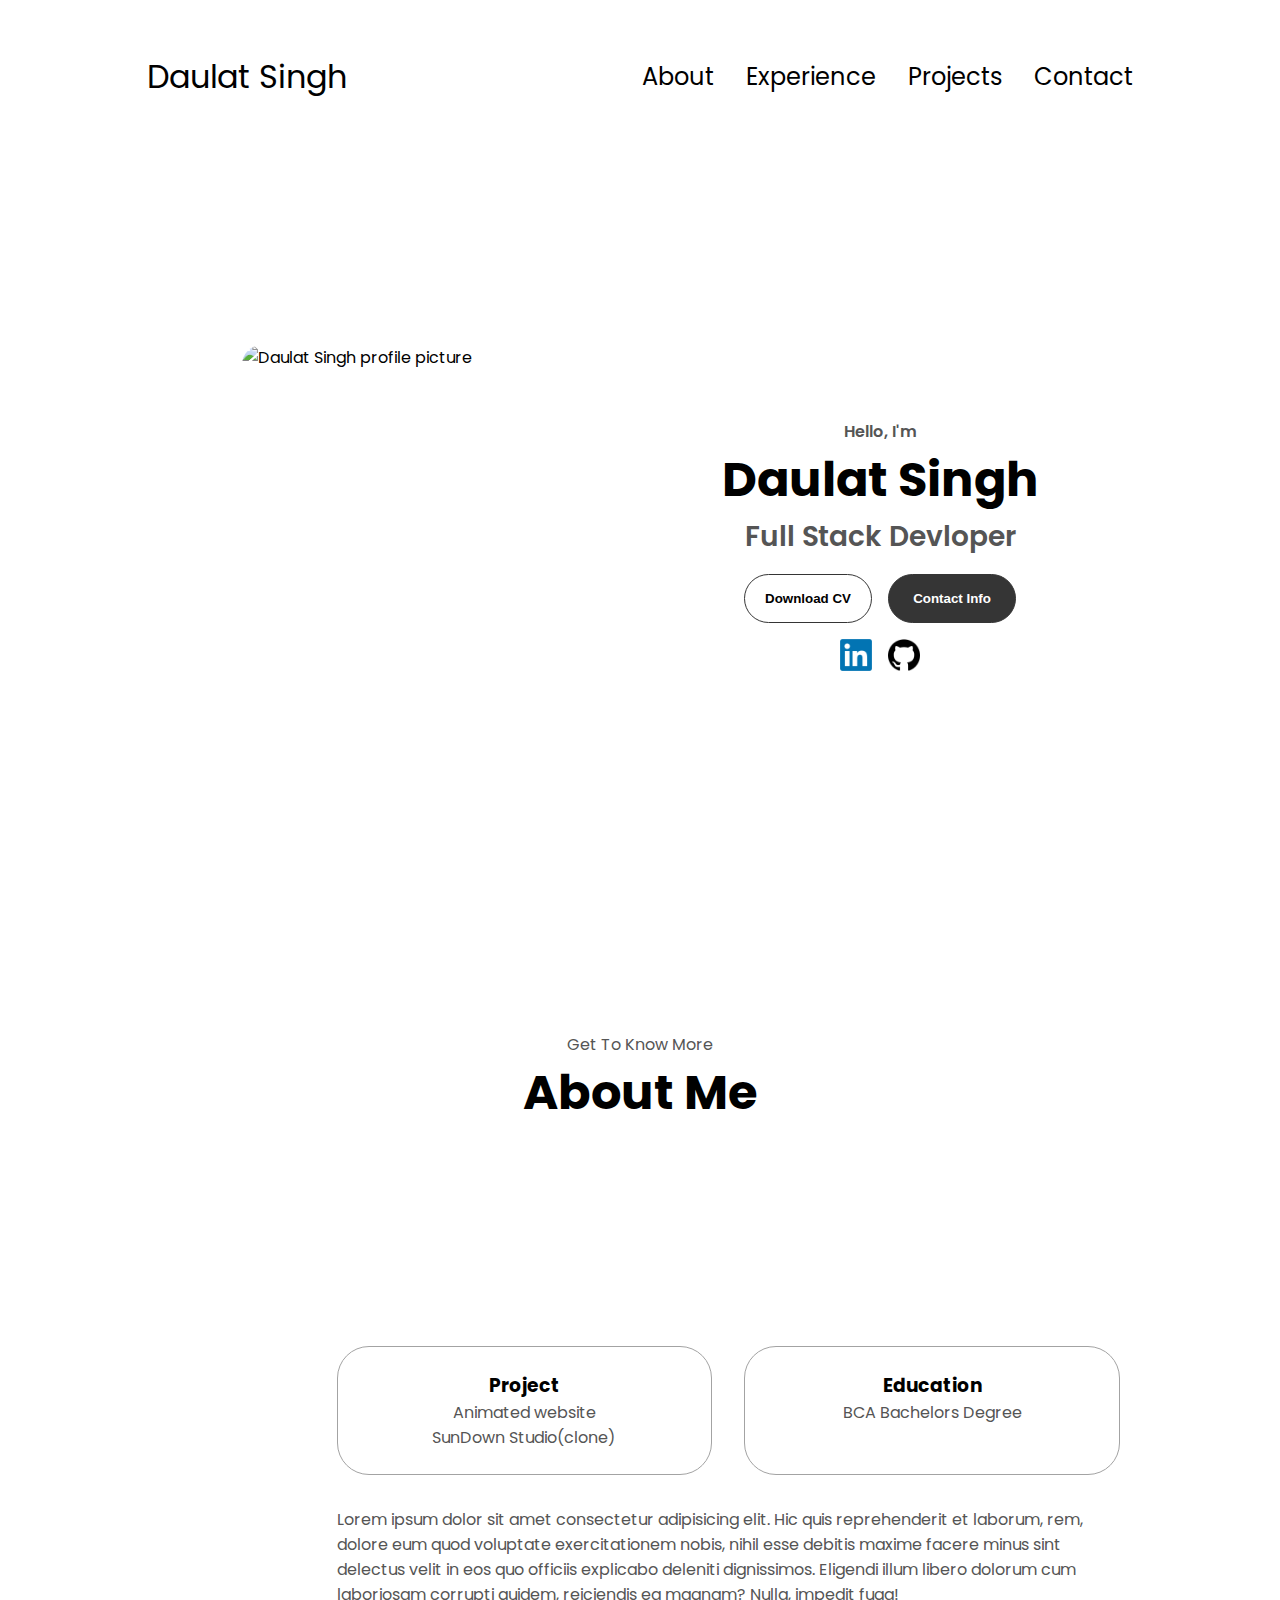
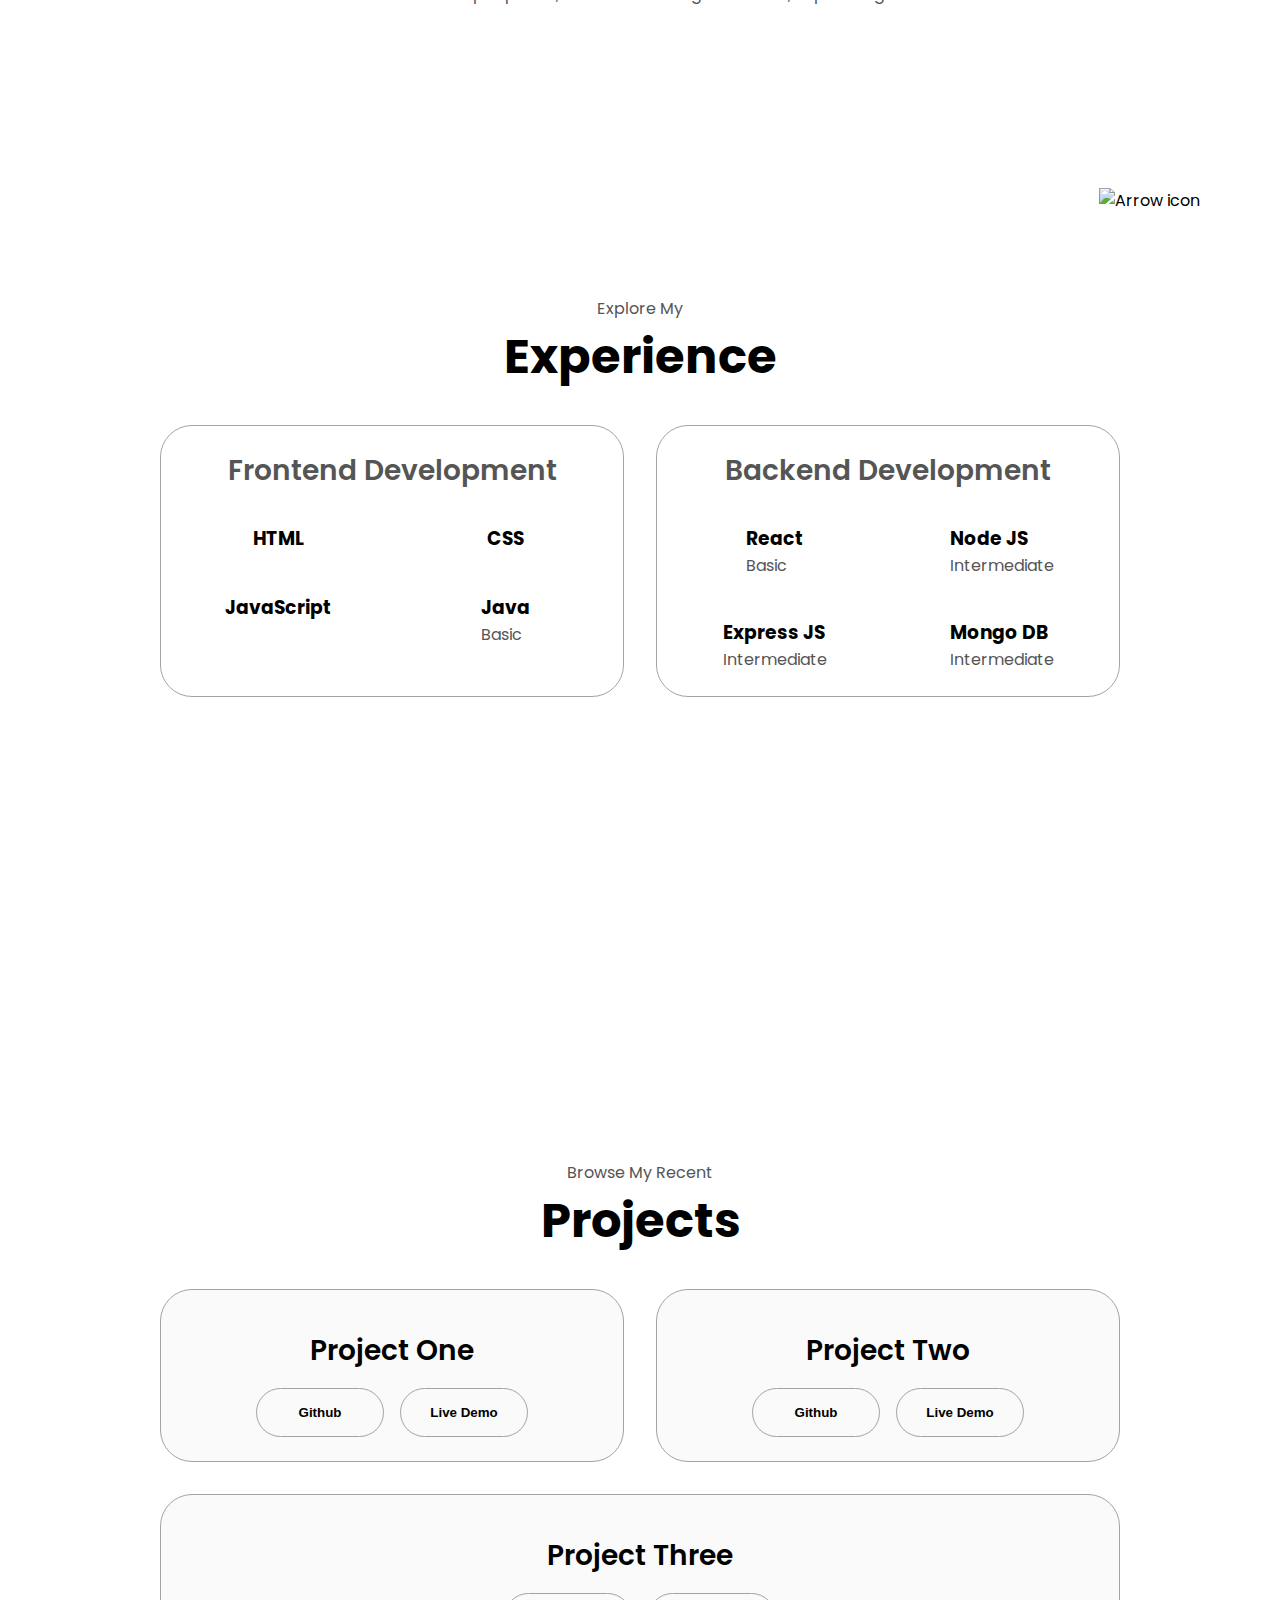
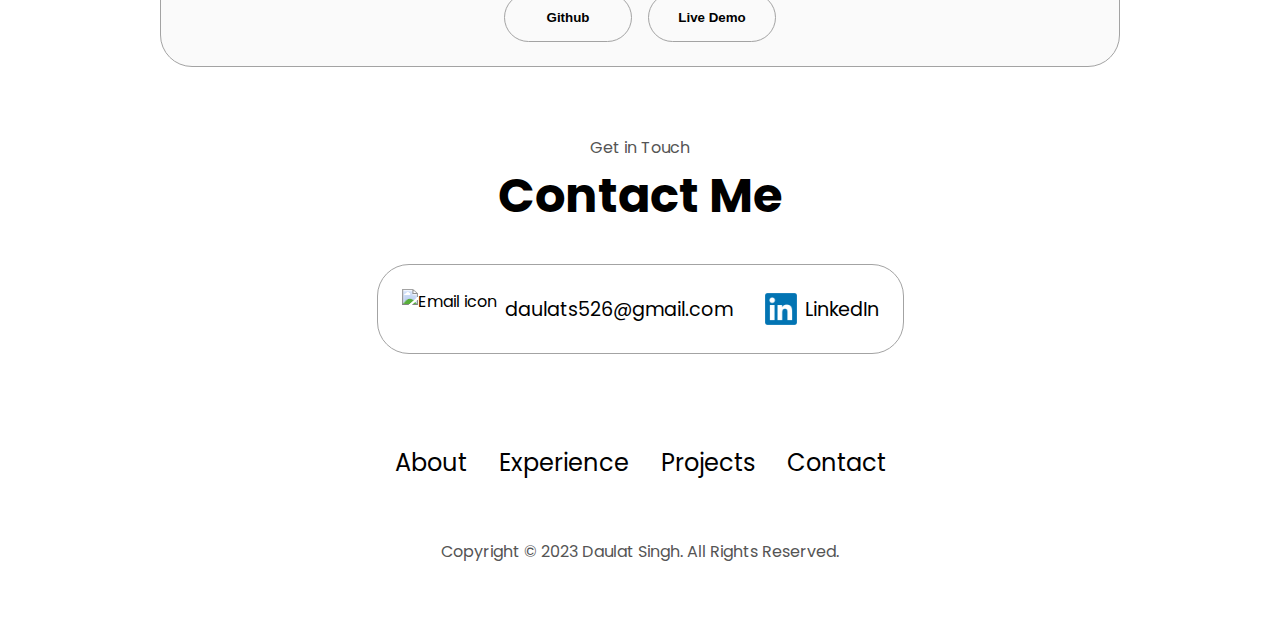
==== index.html @ 548c09a3 "Rename selfweb.html to index.html" ====
<!DOCTYPE html>
<html lang="en">
  <head>
    <meta charset="UTF-8" />
    <meta http-equiv="X-UA-Compatible" content="IE=edge" />
    <meta name="viewport" content="width=device-width, initial-scale=1.0" />
    <title>My Portfolio</title>
    <link rel="stylesheet" href="./selfstyle.css" />
    
  </head>
  <body>
    <nav id="desktop-nav">
      <div class="logo">Daulat Singh</div>
      <div>
        <ul class="nav-links">
          <li><a href="#about">About</a></li>
          <li><a href="#experience">Experience</a></li>
          <li><a href="#projects">Projects</a></li>
          <li><a href="#contact">Contact</a></li>
        </ul>
      </div>
    </nav>
    <nav id="hamburger-nav">
      <div class="logo">Daulat Singh</div>
      <div class="hamburger-menu">
        <div class="hamburger-icon" onclick="toggleMenu()">
          <span></span>
          <span></span>
          <span></span>
        </div>
        <div class="menu-links">
          <li><a href="#about" onclick="toggleMenu()">About</a></li>
          <li><a href="#experience" onclick="toggleMenu()">Experience</a></li>
          <li><a href="#projects" onclick="toggleMenu()">Projects</a></li>
          <li><a href="#contact" onclick="toggleMenu()">Contact</a></li>
        </div>
      </div>
    </nav>
    <section id="profile">
      <div class="section__pic-container">
        <img src="./IMG_2641.jpg" alt="Daulat Singh profile picture" />
      </div>
      <div class="section__text">
        <p class="section__text__p1">Hello, I'm</p>
        <h1 class="title">Daulat Singh</h1>
        <p class="section__text__p2">Full Stack Devloper</p>
        <div class="btn-container">
          <button
            class="btn btn-color-2"
            onclick="window.open('./assets/resume-example.pdf')"
          >
            Download CV
          </button>
          <button class="btn btn-color-1" onclick="location.href='./#contact'">
            Contact Info
          </button>
        </div>
        <div id="socials-container">
          <img
            src="./LinkedIn_logo_initials.png.webp"
            alt="My LinkedIn profile"
            class="icon"
            onclick="location.href='https://linkedin.com/'"
          />
          <img
            src="./github.png"
            alt="My Github profile"
            class="icon"
            onclick="location.href='https://github.com/'"
          />
        </div>
      </div>
    </section>
    <section id="about">
      <p class="section__text__p1">Get To Know More</p>
      <h1 class="title">About Me</h1>
      <div class="section-container">
        <div class="section__pic-container">
         
        </div>
        <div class="about-details-container">
          <div class="about-containers">
            <div class="details-container">
         
              <h3>Project</h3>
              <p>Animated website <br />SunDown Studio(clone)</p>
            </div>
            <div class="details-container">
             
              <h3>Education</h3>
              <p>BCA Bachelors Degree</p>
            </div>
          </div>
          <div class="text-container">
            <p>
              Lorem ipsum dolor sit amet consectetur adipisicing elit. Hic quis
              reprehenderit et laborum, rem, dolore eum quod voluptate
              exercitationem nobis, nihil esse debitis maxime facere minus sint
              delectus velit in eos quo officiis explicabo deleniti dignissimos.
              Eligendi illum libero dolorum cum laboriosam corrupti quidem,
              reiciendis ea magnam? Nulla, impedit fuga!
            </p>
          </div>
        </div>
      </div>
      <img
        src="./assets/arrow.png"
        alt="Arrow icon"
        class="icon arrow"
        onclick="location.href='./#experience'"
      />
    </section>
    <section id="experience">
      <p class="section__text__p1">Explore My</p>
      <h1 class="title">Experience</h1>
      <div class="experience-details-container">
        <div class="about-containers">
          <div class="details-container">
            <h2 class="experience-sub-title">Frontend Development</h2>
            <div class="article-container">
              <article>
               
                <div>
                  <h3>HTML</h3>
                </div>
              </article>
              <article>
                
                <div>
                  <h3>CSS</h3>
                </div>
              </article>
              
              <article>
                <div>
                  <h3>JavaScript</h3>
                </div>
              </article>
              <article>
                <div>
                  <h3>Java</h3>
                  <p>Basic</p>
                </div>
              </article>
            </div>
          </div>
          <div class="details-container">
            <h2 class="experience-sub-title">Backend Development</h2>
            <div class="article-container">
              <article>
                <div>
                <h3>React</h3>
                <p>Basic</p>
                </div>
              </article>
              <article>
                <div>
                  <h3>Node JS</h3>
                  <p>Intermediate</p>
                </div>
              </article>
              <article>
                <div>
                  <h3>Express JS</h3>
                  <p>Intermediate</p>
                </div>
              </article>
              <article>
                <div>
                  <h3>Mongo DB</h3>
                  <p>Intermediate</p>
                </div>
              </article>
            </div>
          </div>
        </div>
      </div>
    </section>
    <section id="projects">
      <p class="section__text__p1">Browse My Recent</p>
      <h1 class="title">Projects</h1>
      <div class="experience-details-container">
        <div class="about-containers">
          <div class="details-container color-container">
            <div class="article-container">
            
            </div>
            <h2 class="experience-sub-title project-title">Project One</h2>
            <div class="btn-container">
              <button
                class="btn btn-color-2 project-btn"
                onclick="location.href='https://github.com/'"
              >
                Github
              </button>
              <button
                class="btn btn-color-2 project-btn"
                onclick="location.href='https://github.com/'"
              >
                Live Demo
              </button>
            </div>
          </div>
          <div class="details-container color-container">
            <div class="article-container">
            </div>
            <h2 class="experience-sub-title project-title">Project Two</h2>
            <div class="btn-container">
              <button
                class="btn btn-color-2 project-btn"
                onclick="location.href='https://github.com/'"
              >
                Github
              </button>
              <button
                class="btn btn-color-2 project-btn"
                onclick="location.href='https://github.com/'"
              >
                Live Demo
              </button>
            </div>
          </div>
          <div class="details-container color-container">
            <div class="article-container">
            </div>
            <h2 class="experience-sub-title project-title">Project Three</h2>
            <div class="btn-container">
              <button
                class="btn btn-color-2 project-btn"
                onclick="location.href='https://github.com/'"
              >
                Github
              </button>
              <button
                class="btn btn-color-2 project-btn"
                onclick="location.href='https://github.com/'"
              >
                Live Demo
              </button>
            </div>
          </div>
        </div>
      </div>
    
    </section>
    <section id="contact">
      <p class="section__text__p1">Get in Touch</p>
      <h1 class="title">Contact Me</h1>
      <div class="contact-info-upper-container">
        <div class="contact-info-container">
          <img
            src="./email.png"
            alt="Email icon"
            class="icon contact-icon email-icon"
          />
          <p><a href="mailto:daulats526@gmail.com">daulats526@gmail.com</a></p>
        </div>
        <div class="contact-info-container">
          <img
            src="./LinkedIn_logo_initials.png.webp"
            alt="LinkedIn icon"
            class="icon contact-icon"
          />
          <p><a href="https://www.linkedin.com">LinkedIn</a></p>
        </div>
      </div>
    </section>
    <footer>
      <nav>
        <div class="nav-links-container">
          <ul class="nav-links">
            <li><a href="#about">About</a></li>
            <li><a href="#experience">Experience</a></li>
            <li><a href="#projects">Projects</a></li>
            <li><a href="#contact">Contact</a></li>
          </ul>
        </div>
      </nav>
      <p>Copyright &#169; 2023 Daulat Singh. All Rights Reserved.</p>
    </footer>
    <script >
      function toggleMenu() {
  const menu = document.querySelector(".menu-links");
  const icon = document.querySelector(".hamburger-icon");
  menu.classList.toggle("open");
  icon.classList.toggle("open");
}
    </script>
  </body>
</html>
---- selfstyle.css ----
@import url("https://fonts.googleapis.com/css2?family=Poppins:wght@300;400;500;600&display=swap");

* {
  margin: 0;
  padding: 0;
}

body {
  font-family: "Poppins", sans-serif;
}

html {
  scroll-behavior: smooth;
}

p {
  color: rgb(85, 85, 85);
}

/* TRANSITION */

a,
.btn {
  transition: all 300ms ease;
}

/* DESKTOP NAV */

nav,
.nav-links {
  display: flex;
}

nav {
  justify-content: space-around;
  align-items: center;
  height: 17vh;
}

.nav-links {
  gap: 2rem;
  list-style: none;
  font-size: 1.5rem;
}

a {
  color: black;
  text-decoration: none;
  text-decoration-color: white;
}

a:hover {
  color: grey;
  text-decoration: underline;
  text-underline-offset: 1rem;
  text-decoration-color: rgb(181, 181, 181);
}

.logo {
  font-size: 2rem;
}

.logo:hover {
  cursor: default;
}

/* HAMBURGER MENU */

#hamburger-nav {
  display: none;
}

.hamburger-menu {
  position: relative;
  display: inline-block;
}

.hamburger-icon {
  display: flex;
  flex-direction: column;
  justify-content: space-between;
  height: 24px;
  width: 30px;
  cursor: pointer;
}

.hamburger-icon span {
  width: 100%;
  height: 2px;
  background-color: black;
  transition: all 0.3 ease-in-out;
}

.menu-links {
  position: absolute;
  top: 100%;
  right: 0;
  background-color: white;
  width: fit-content;
  max-height: 0;
  overflow: hidden;
  transition: all 0.3 ease-in-out;
}

.menu-links a {
  display: block;
  padding: 10px;
  text-align: center;
  font-size: 1.5rem;
  color: black;
  text-decoration: none;
  transition: all 0.3 ease-in-out;
}

.menu-links li {
  list-style: none;
}

.menu-links.open {
  max-height: 300px;
}

.hamburger-icon.open span:first-child {
  transform: rotate(45deg) translate(10px, 5px);
}

.hamburger-icon.open span:nth-child(2) {
  opacity: 0;
}

.hamburger-icon.open span:last-child {
  transform: rotate(-45deg) translate(10px, -5px);
}

.hamburger-icon span:first-child {
  transform: none;
}

.hamburger-icon span:first-child {
  opacity: 1;
}

.hamburger-icon span:first-child {
  transform: none;
}

/* SECTIONS */

section {
  padding-top: 4vh;
  height: 96vh;
  margin: 0 10rem;
  box-sizing: border-box;
  min-height: fit-content;
}

.section-container {
  display: flex;
}

/* PROFILE SECTION */

#profile {
  display: flex;
  justify-content: center;
  gap: 5rem;
  height: 80vh;
}

.section__pic-container img {
  display: flex;
  height: 310px;
  width: 250px;
  margin: auto 0;
  border-radius: 20px;
}


.section__text {
  align-self: center;
  text-align: center;
}

.section__text p {
  font-weight: 600;
}

.section__text__p1 {
  text-align: center;
}

.section__text__p2 {
  font-size: 1.75rem;
  margin-bottom: 1rem;
}

.title {
  font-size: 3rem;
  text-align: center;
}

#socials-container {
  display: flex;
  justify-content: center;
  margin-top: 1rem;
  gap: 1rem;
}

/* ICONS */

.icon {
  cursor: pointer;
  height: 2rem;
}

/* BUTTONS */

.btn-container {
  display: flex;
  justify-content: center;
  gap: 1rem;
}

.btn {
  font-weight: 600;
  transition: all 300ms ease;
  padding: 1rem;
  width: 8rem;
  border-radius: 2rem;
}

.btn-color-1,
.btn-color-2 {
  border: rgb(53, 53, 53) 0.1rem solid;
}

.btn-color-1:hover,
.btn-color-2:hover {
  cursor: pointer;
}

.btn-color-1,
.btn-color-2:hover {
  background: rgb(53, 53, 53);
  color: white;
}

.btn-color-1:hover {
  background: rgb(0, 0, 0);
}

.btn-color-2 {
  background: none;
}

.btn-color-2:hover {
  border: rgb(255, 255, 255) 0.1rem solid;
}

.btn-container {
  gap: 1rem;
}

/* ABOUT SECTION */

#about {
  position: relative;
}

.about-containers {
  gap: 2rem;
  margin-bottom: 2rem;
  margin-top: 2rem;
}

.about-details-container {
  justify-content: center;
  flex-direction: column;
}

.about-containers,
.about-details-container {
  display: flex;
}

.about-pic {
  border-radius: 2rem;
}

.arrow {
  position: absolute;
  right: -5rem;
  bottom: 2.5rem;
}

.details-container {
  padding: 1.5rem;
  flex: 1;
  background: white;
  border-radius: 2rem;
  border: rgb(53, 53, 53) 0.1rem solid;
  border-color: rgb(163, 163, 163);
  text-align: center;
}

.section-container {
  gap: 4rem;
  height: 80%;
}

.section__pic-container {
  height: 400px;
  width: 400px;
  margin: auto 0;
}

/* EXPERIENCE SECTION */

#experience {
  position: relative;
}

.experience-sub-title {
  color: rgb(85, 85, 85);
  font-weight: 600;
  font-size: 1.75rem;
  margin-bottom: 2rem;
}

.experience-details-container {
  display: flex;
  justify-content: center;
  flex-direction: column;
}

.article-container {
  display: flex;
  text-align: initial;
  flex-wrap: wrap;
  flex-direction: row;
  gap: 2.5rem;
  justify-content: space-around;
}

article {
  display: flex;
  width: 10rem;
  justify-content: space-around;
  gap: 0.5rem;
}

article .icon {
  cursor: default;
}

/* PROJECTS SECTION */

#projects {
  position: relative;
}

.color-container {
  border-color: rgb(163, 163, 163);
  background: rgb(250, 250, 250);
}

.project-img {
  border-radius: 2rem;
  width: 90%;
  height: 90%;
}

.project-title {
  margin: 1rem;
  color: black;
}

.project-btn {
  color: black;
  border-color: rgb(163, 163, 163);
}

/* CONTACT */

#contact {
  display: flex;
  justify-content: center;
  flex-direction: column;
  height: 70vh;
}

.contact-info-upper-container {
  display: flex;
  justify-content: center;
  border-radius: 2rem;
  border: rgb(53, 53, 53) 0.1rem solid;
  border-color: rgb(163, 163, 163);
  background: (250, 250, 250);
  margin: 2rem auto;
  padding: 0.5rem;
}

.contact-info-container {
  display: flex;
  align-items: center;
  justify-content: center;
  gap: 0.5rem;
  margin: 1rem;
}

.contact-info-container p {
  font-size: larger;
}

.contact-icon {
  cursor: default;
}

.email-icon {
  height: 2.5rem;
}

/* FOOTER SECTION */

footer {
  height: 26vh;
  margin: 0 1rem;
}

footer p {
  text-align: center;
}
/* mediaqurry */

@media screen and (max-width: 1400px) {
    #profile {
      height: 83vh;
      margin-bottom: 6rem;
    }
    .about-containers {
      flex-wrap: wrap;
    }
    #contact,
    #projects {
      height: fit-content;
    }
  }
  
  @media screen and (max-width: 1200px) {
    #desktop-nav {
      display: none;
    }
    #hamburger-nav {
      display: flex;
    }
    #experience,
    .experience-details-container {
      margin-top: 2rem;
    }
    #profile,
    .section-container {
      display: block;
    }
    .arrow {
      display: none;
    }
    section,
    .section-container {
      height: fit-content;
    }
    section {
      margin: 0 5%;
    }
    .section__pic-container {
      width: 275px;
      height: 275px;
      margin: 0 auto 2rem;
    }
    .about-containers {
      margin-top: 0;
    }
  }
  
  @media screen and (max-width: 600px) {
    #contact,
    footer {
      height: 40vh;
    }
    #profile {
      height: 83vh;
      margin-bottom: 0;
    }
    article {
      font-size: 1rem;
    }
    footer nav {
      height: fit-content;
      margin-bottom: 2rem;
    }
    .about-containers,
    .contact-info-upper-container,
    .btn-container {
      flex-wrap: wrap;
    }
    .contact-info-container {
      margin: 0;
    }
    .contact-info-container p,
    .nav-links li a {
      font-size: 1rem;
    }
    .experience-sub-title {
      font-size: 1.25rem;
    }
    .logo {
      font-size: 1.5rem;
    }
    .nav-links {
      flex-direction: column;
      gap: 0.5rem;
      text-align: center;
    }
    .section__pic-container {
      width: auto;
      height: 46vw;
      justify-content: center;
    }
    .section__text__p2 {
      font-size: 1.25rem;
    }
    .title {
      font-size: 2rem;
    }
    .text-container {
      text-align: justify;
    }
  }
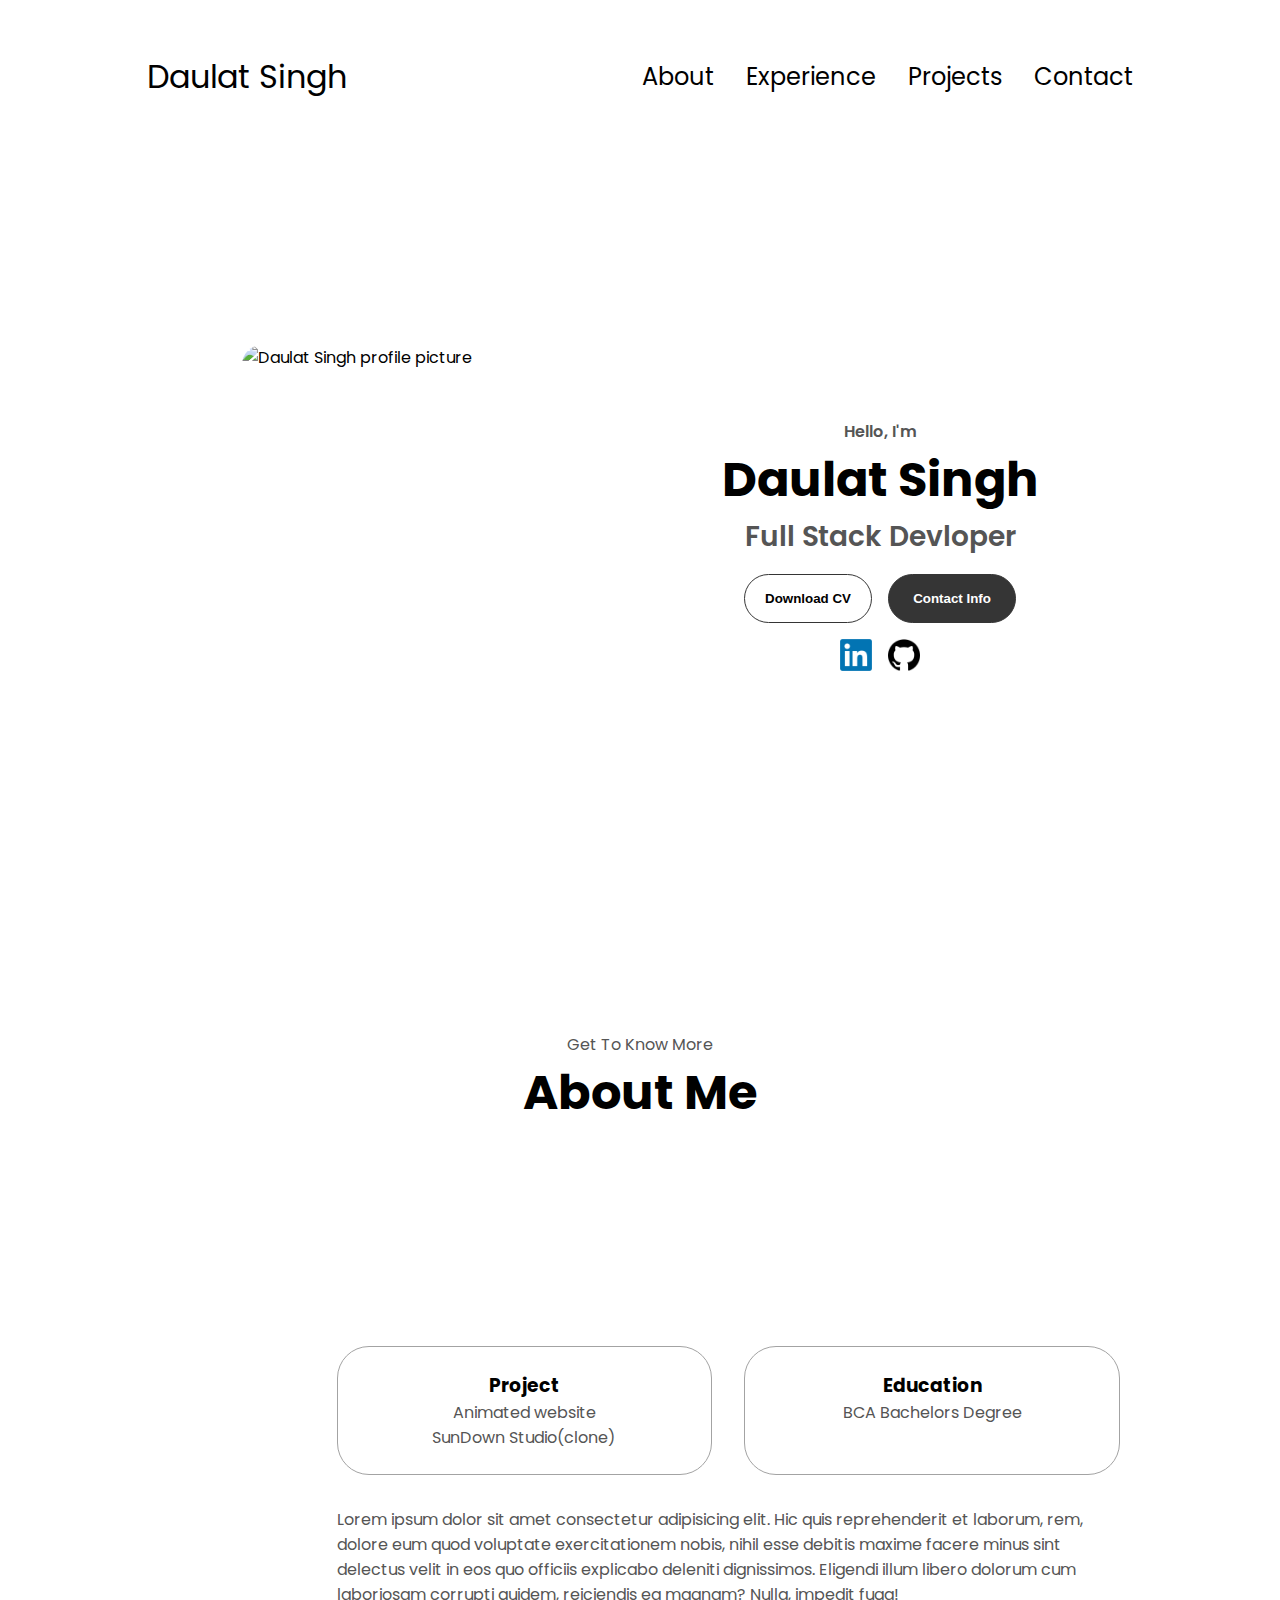
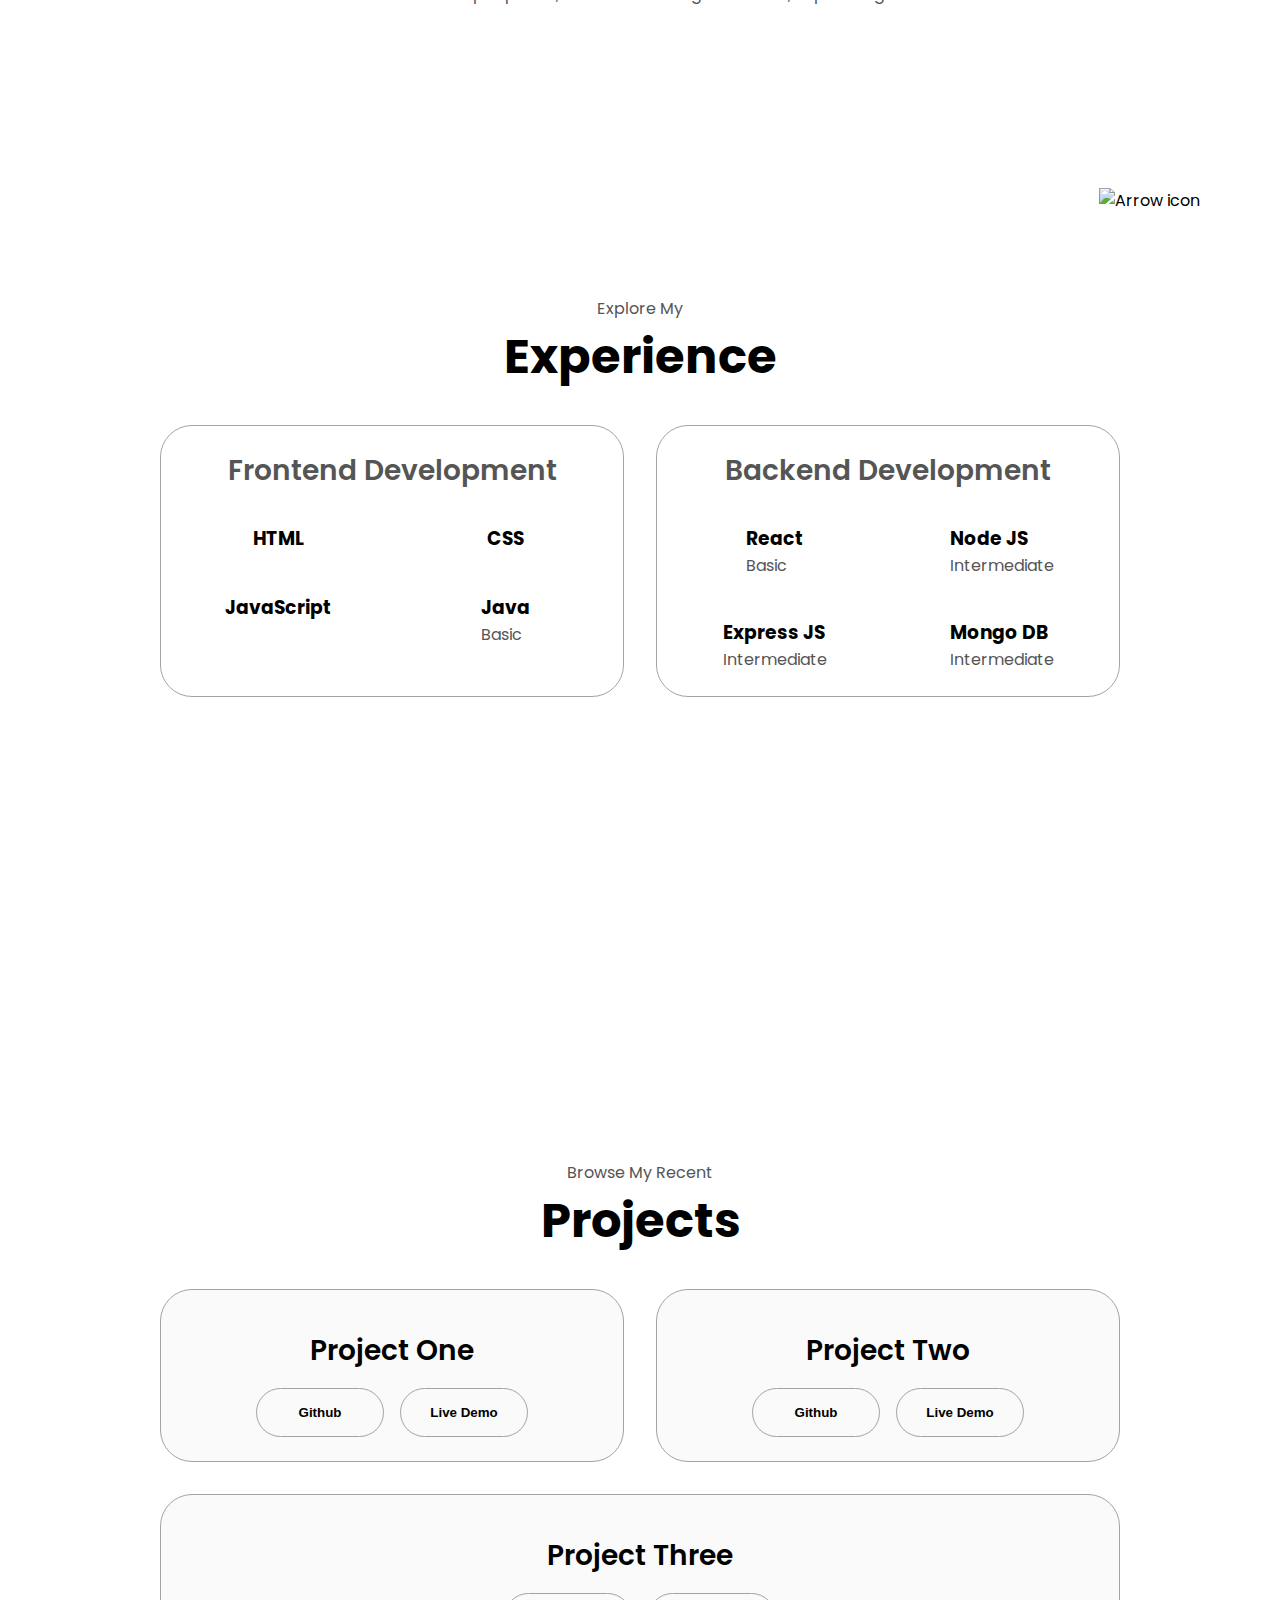
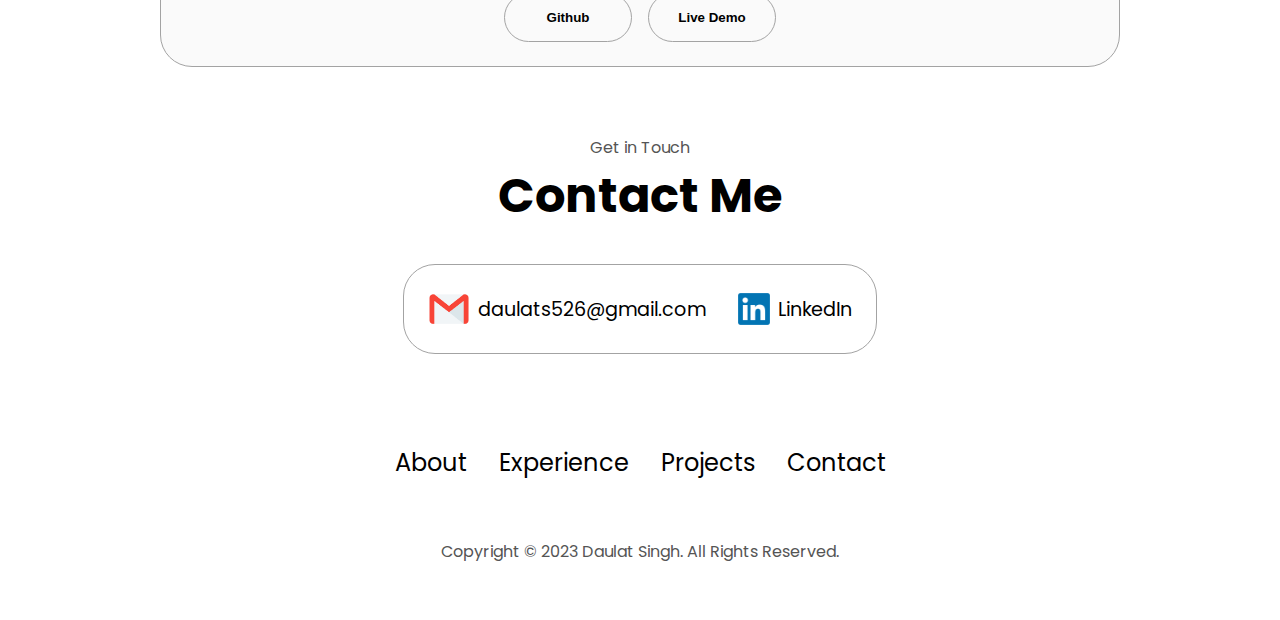
==== commit 80f360e2: "Update index.html" ====
--- a/index.html
+++ b/index.html
@@ -249,7 +249,7 @@
       <div class="contact-info-upper-container">
         <div class="contact-info-container">
           <img
-            src="./email.png"
+            src="./Email.png"
             alt="Email icon"
             class="icon contact-icon email-icon"
           />
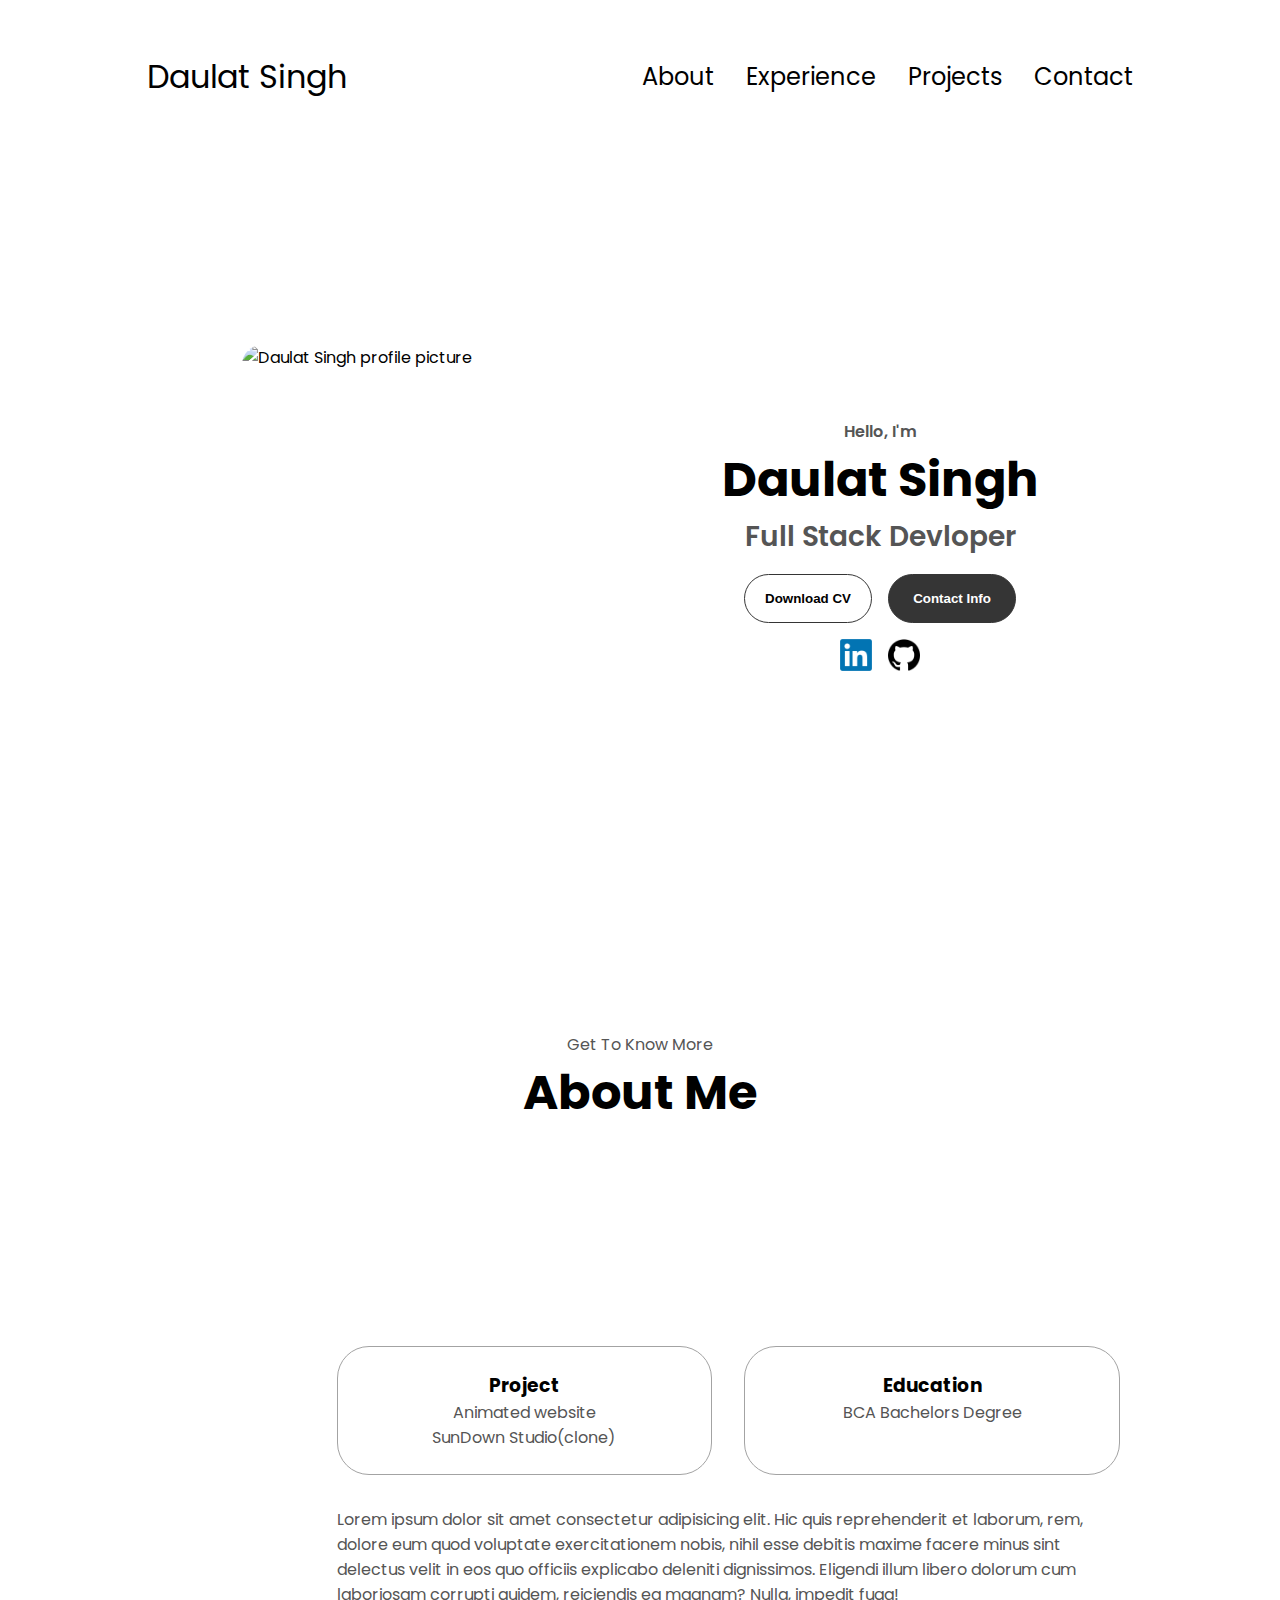
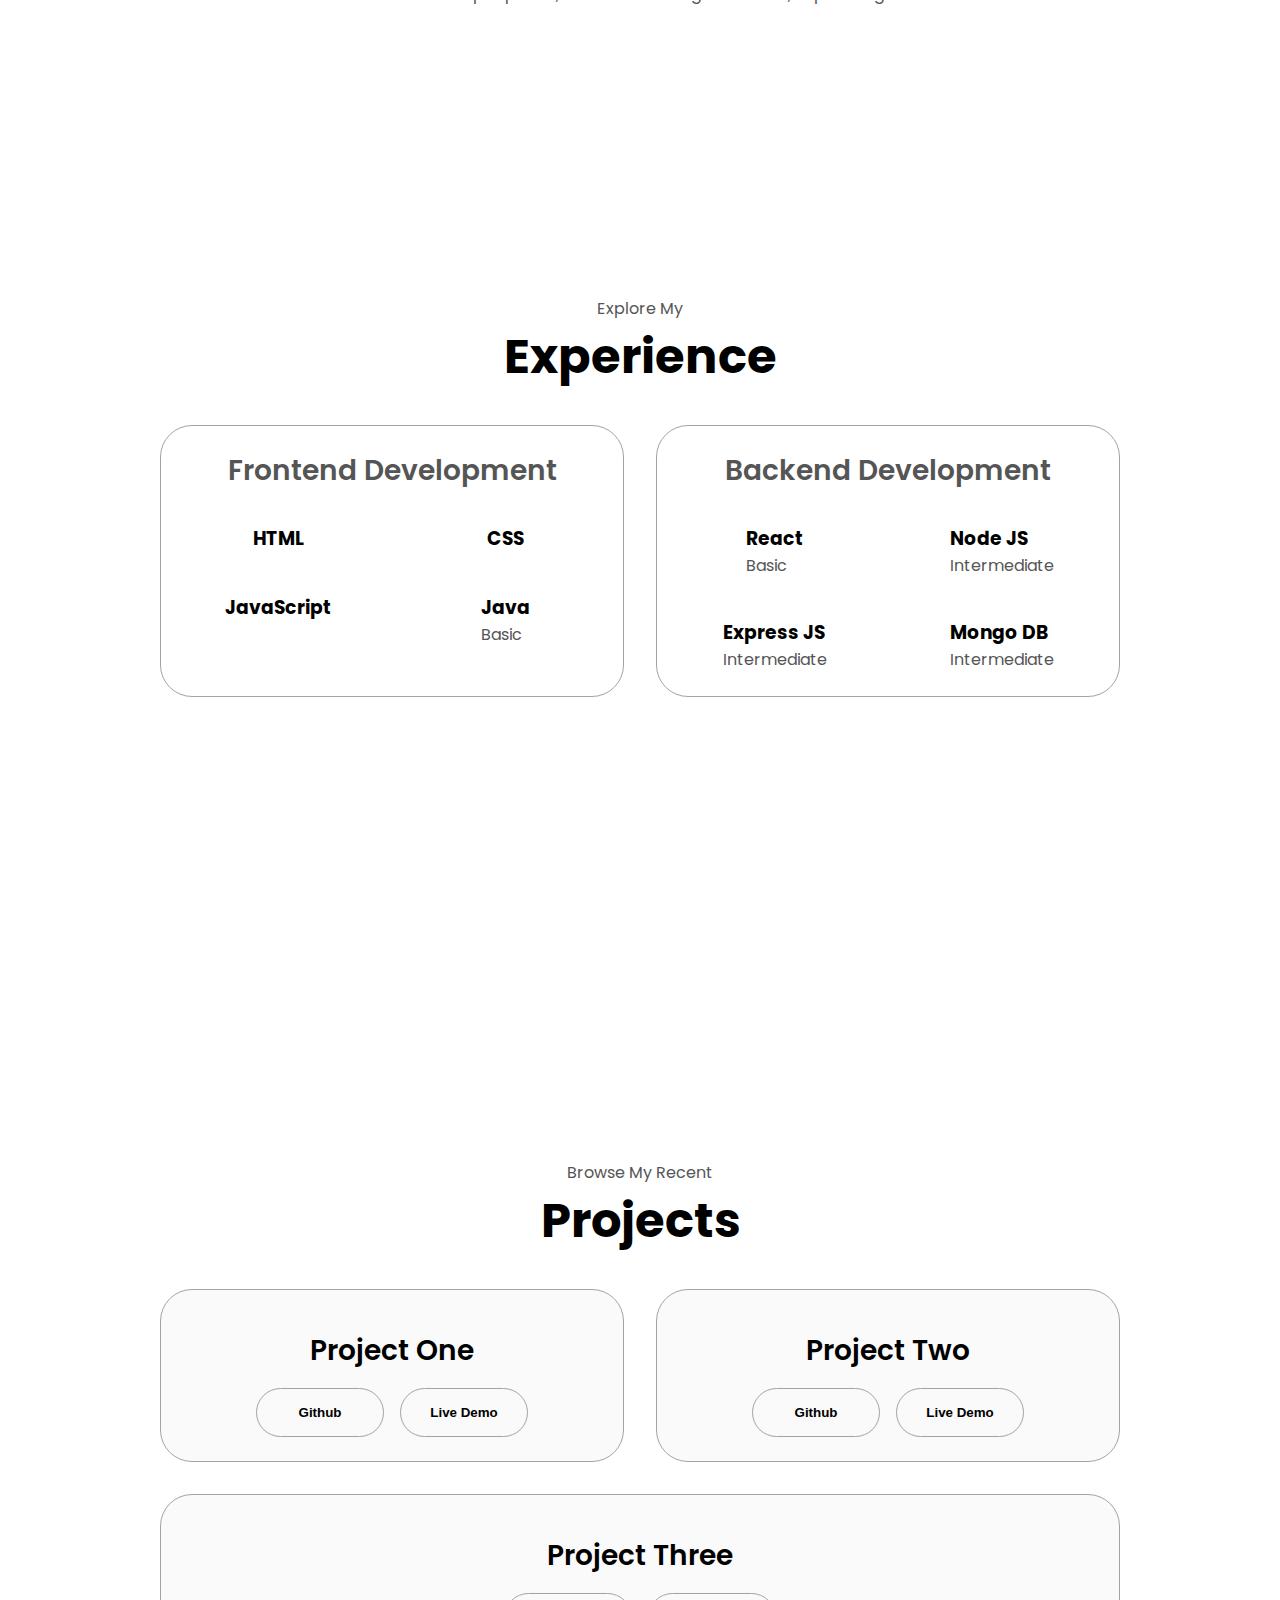
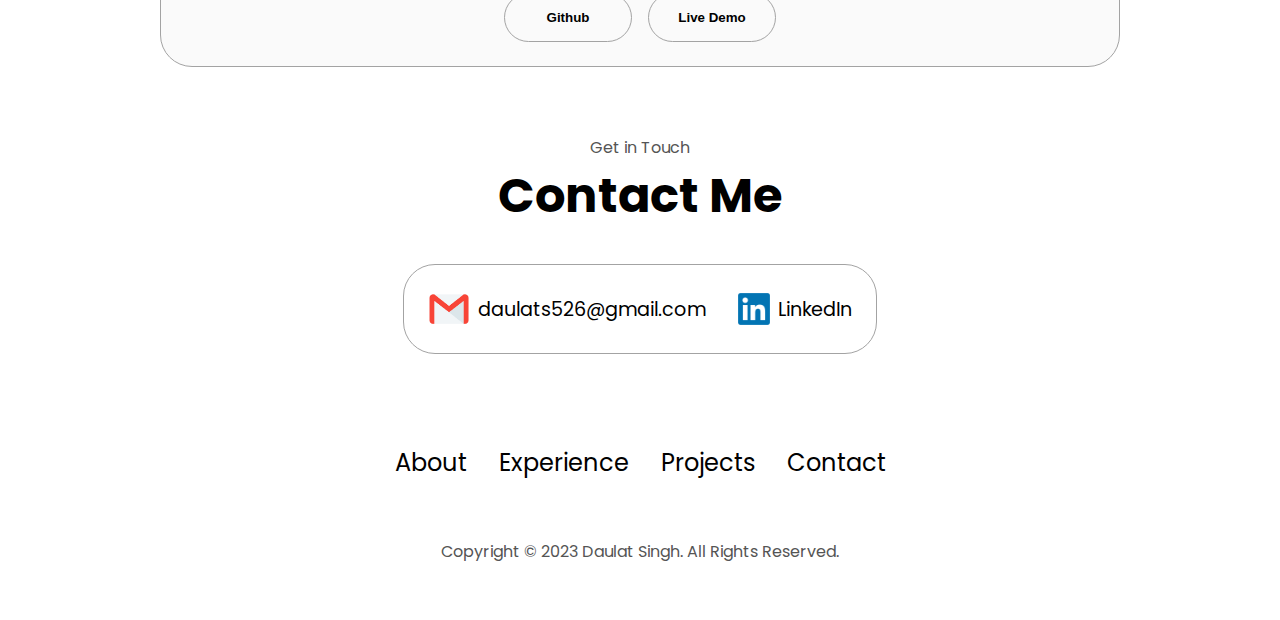
==== commit a44cad4e: "Update index.html" ====
--- a/index.html
+++ b/index.html
@@ -103,12 +103,7 @@
           </div>
         </div>
       </div>
-      <img
-        src="./assets/arrow.png"
-        alt="Arrow icon"
-        class="icon arrow"
-        onclick="location.href='./#experience'"
-      />
+   
     </section>
     <section id="experience">
       <p class="section__text__p1">Explore My</p>
